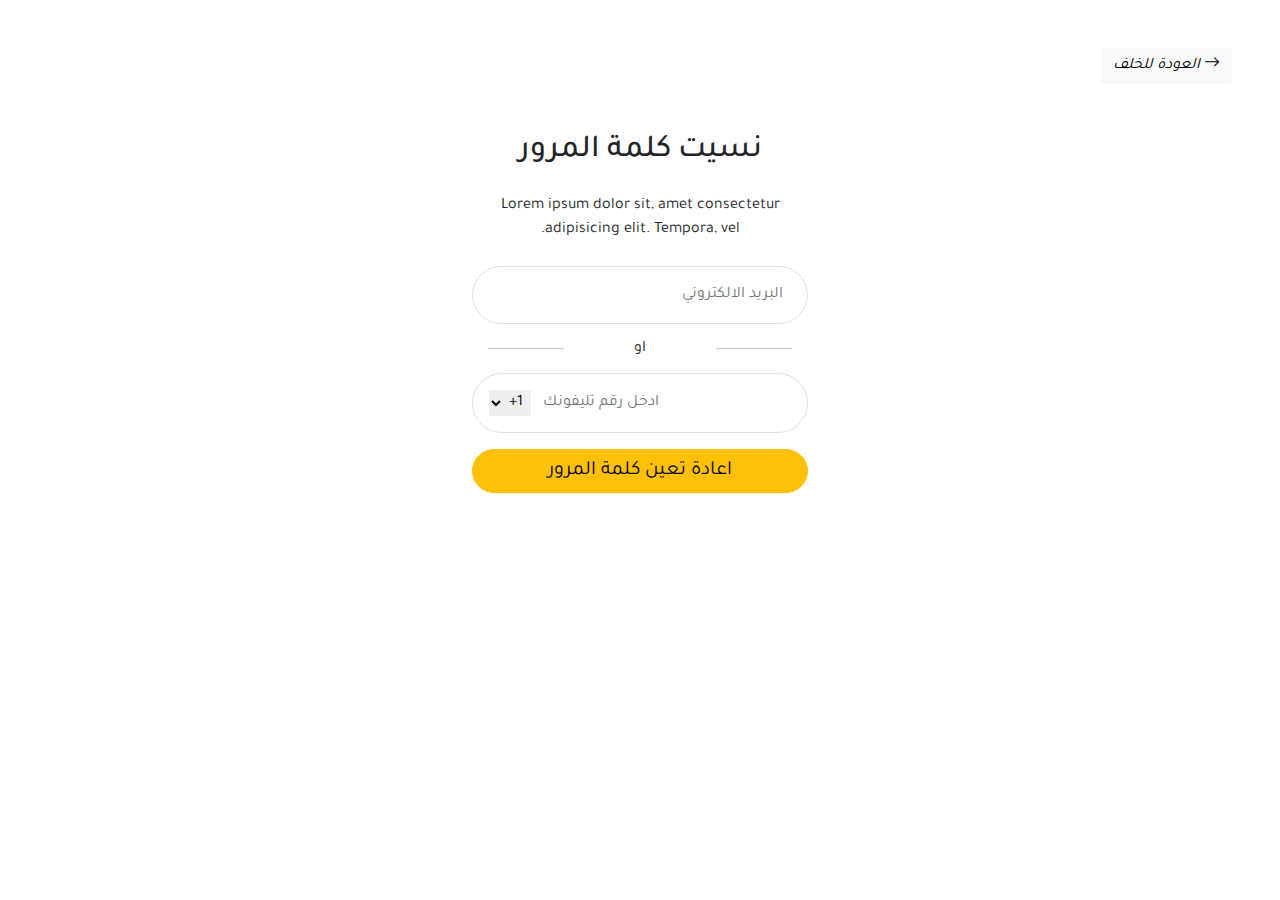
==== html/forget-password.html @ 87e1bd25 "dd(3)" ====
<!DOCTYPE html>
<html lang="en">
  <head>
    <meta charset="UTF-8" />
    <meta http-equiv="X-UA-Compatible" content="IE=edge" />
    <meta name="viewport" content="width=device-width, initial-scale=1.0" />
    <link
      rel="stylesheet"
      href="https://cdn.jsdelivr.net/npm/bootstrap-icons@1.9.1/font/bootstrap-icons.css"
    />

    <link rel="stylesheet" href="/css/bootstrap.min.css" />
    <link rel="stylesheet" href="/css/bootstrap.rtl.min.css" />
    <link rel="stylesheet" href="/css/all.min.css" />
    <link rel="stylesheet" href="/css/style.css" />
    <link rel="stylesheet" href="/css/shop.css" />

    <title>Document</title>
  </head>
  <body>
    <header></header>
    <main>
      <div class="mx-lg-5 mt-lg-5">
        <button class="btn btn-light border-0">
          <i class="bi bi-arrow-right"> العودة للخلف </i>
        </button>
      </div>
      <section class="container pt-5 text-center login-section">
        <div class="mb-4">
          <h2>نسيت كلمة المرور</h2>
          <p class="pt-3 m-auto">
            Lorem ipsum dolor sit, amet consectetur adipisicing elit. Tempora,
            vel.
          </p>
        </div>
        <div class="email-Box text-center">
          <input
            type="email"
            name="email"
            id="email"
            placeholder="البريد الالكتروني"
            class="py-3 text-start px-4 border rounded-pill"
          />
        </div>
        <small class="text-danger m-3" hidden id="emailValigd">dffd</small>
        <div
          class="d-flex align-items-center justify-content-between px-3 py-2"
        >
          <hr class="w-25" />
          <span> او</span>
          <hr class="w-25" />
        </div>
        <div class="border pe-3 text-end py-3 rounded-pill">
          <input
            type="tel"
            name="telephon"
            id="telephon"
            class="border-0 ps-2"
            placeholder="ادخل رقم تليفونك"
          />
          <select name="" id="" class="border-0 p-1">
            <option value="1">1+</option>
          </select>
        </div>
        <div class="mt-3 mb-lg-5">
          <button class="btn btn-warning rounded-pill fs-5" id="loginBtn">
            اعادة تعين كلمة المرور
          </button>
        </div>
      </section>
    </main>
    <footer></footer>

    <script src="/js/bootstrap.bundle.min.js"></script>
  </body>
</html>
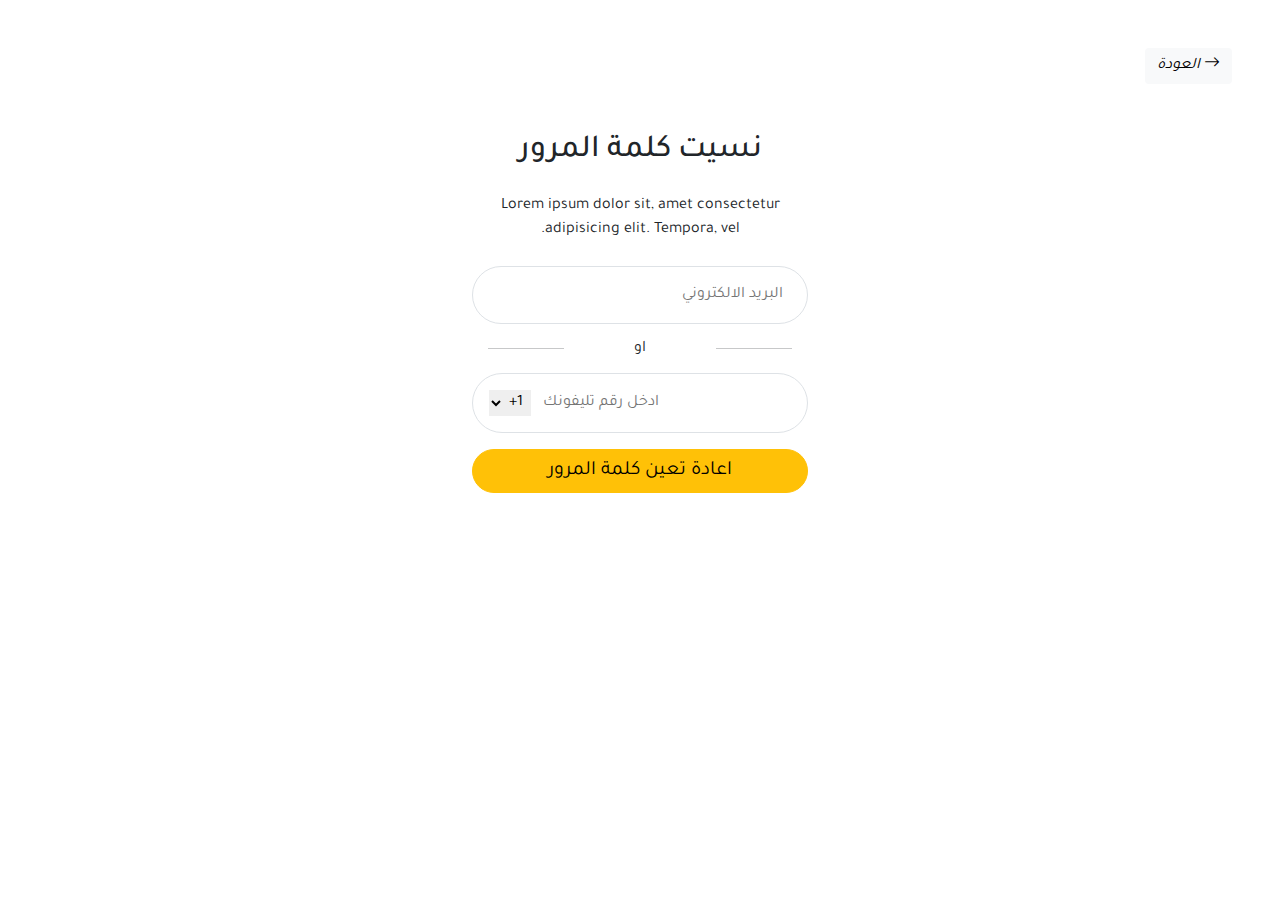
==== commit 68a8b6ac: "home-page-23/10" ====
--- a/html/forget-password.html
+++ b/html/forget-password.html
@@ -1,76 +1,63 @@
 <!DOCTYPE html>
 <html lang="en">
-  <head>
-    <meta charset="UTF-8" />
-    <meta http-equiv="X-UA-Compatible" content="IE=edge" />
-    <meta name="viewport" content="width=device-width, initial-scale=1.0" />
-    <link
-      rel="stylesheet"
-      href="https://cdn.jsdelivr.net/npm/bootstrap-icons@1.9.1/font/bootstrap-icons.css"
-    />
 
-    <link rel="stylesheet" href="/css/bootstrap.min.css" />
-    <link rel="stylesheet" href="/css/bootstrap.rtl.min.css" />
-    <link rel="stylesheet" href="/css/all.min.css" />
-    <link rel="stylesheet" href="/css/style.css" />
-    <link rel="stylesheet" href="/css/shop.css" />
+<head>
+  <meta charset="UTF-8" />
+  <meta http-equiv="X-UA-Compatible" content="IE=edge" />
+  <meta name="viewport" content="width=device-width, initial-scale=1.0" />
+  <link rel="stylesheet" href="https://cdn.jsdelivr.net/npm/bootstrap-icons@1.9.1/font/bootstrap-icons.css" />
 
-    <title>Document</title>
-  </head>
-  <body>
-    <header></header>
-    <main>
-      <div class="mx-lg-5 mt-lg-5">
-        <button class="btn btn-light border-0">
-          <i class="bi bi-arrow-right"> العودة للخلف </i>
+  <link rel="stylesheet" href="/css/bootstrap.min.css" />
+  <link rel="stylesheet" href="/css/bootstrap.rtl.min.css" />
+  <link rel="stylesheet" href="/css/all.min.css" />
+  <link rel="stylesheet" href="/css/style.css" />
+  <link rel="stylesheet" href="/css/shop.css" />
+
+  <title>Document</title>
+</head>
+
+<body>
+  <header></header>
+  <main>
+    <div class="mx-lg-5 mt-lg-5">
+      <button class="btn btn-light border-0">
+        <i class="bi bi-arrow-right"> العودة </i>
+      </button>
+    </div>
+    <section class="container pt-5 text-center login-section">
+      <div class="mb-4">
+        <h2>نسيت كلمة المرور</h2>
+        <p class="pt-3 m-auto">
+          Lorem ipsum dolor sit, amet consectetur adipisicing elit. Tempora,
+          vel.
+        </p>
+      </div>
+      <div class="email-Box text-center">
+        <input type="email" name="email" id="email" placeholder="البريد الالكتروني"
+          class="py-3 text-start px-4 border rounded-pill" />
+      </div>
+      <small class="text-danger m-3" hidden id="emailValigd">dffd</small>
+      <div class="d-flex align-items-center justify-content-between px-3 py-2">
+        <hr class="w-25" />
+        <span> او</span>
+        <hr class="w-25" />
+      </div>
+      <div class="border pe-3 text-end py-3 rounded-pill">
+        <input type="tel" name="telephon" id="telephon" class="border-0 ps-2" placeholder="ادخل رقم تليفونك" />
+        <select name="" id="" class="border-0 p-1">
+          <option value="1">1+</option>
+        </select>
+      </div>
+      <div class="mt-3 mb-lg-5">
+        <button class="btn btn-warning rounded-pill fs-5" id="loginBtn">
+          اعادة تعين كلمة المرور
         </button>
       </div>
-      <section class="container pt-5 text-center login-section">
-        <div class="mb-4">
-          <h2>نسيت كلمة المرور</h2>
-          <p class="pt-3 m-auto">
-            Lorem ipsum dolor sit, amet consectetur adipisicing elit. Tempora,
-            vel.
-          </p>
-        </div>
-        <div class="email-Box text-center">
-          <input
-            type="email"
-            name="email"
-            id="email"
-            placeholder="البريد الالكتروني"
-            class="py-3 text-start px-4 border rounded-pill"
-          />
-        </div>
-        <small class="text-danger m-3" hidden id="emailValigd">dffd</small>
-        <div
-          class="d-flex align-items-center justify-content-between px-3 py-2"
-        >
-          <hr class="w-25" />
-          <span> او</span>
-          <hr class="w-25" />
-        </div>
-        <div class="border pe-3 text-end py-3 rounded-pill">
-          <input
-            type="tel"
-            name="telephon"
-            id="telephon"
-            class="border-0 ps-2"
-            placeholder="ادخل رقم تليفونك"
-          />
-          <select name="" id="" class="border-0 p-1">
-            <option value="1">1+</option>
-          </select>
-        </div>
-        <div class="mt-3 mb-lg-5">
-          <button class="btn btn-warning rounded-pill fs-5" id="loginBtn">
-            اعادة تعين كلمة المرور
-          </button>
-        </div>
-      </section>
-    </main>
-    <footer></footer>
+    </section>
+  </main>
+  <footer></footer>
 
-    <script src="/js/bootstrap.bundle.min.js"></script>
-  </body>
-</html>
+  <script src="/js/bootstrap.bundle.min.js"></script>
+</body>
+
+</html>--- a/css/style.css
+++ b/css/style.css
@@ -1,24 +1,32 @@
 @import url('https://cdn.jsdelivr.net/npm/bootstrap-icons@1.9.1/font/bootstrap-icons.css');
-/* @import '/fonts/BAHIJ_THESANSARABIC-BLACK.TTF';
-@import '/fonts/BAHIJ_THESANSARABIC-BOLD.TTF';
-@import '/fonts/BAHIJ_THESANSARABIC-EXTRABOLD.TTF';
-@import '/fonts/BAHIJ_THESANSARABIC-EXTRALIGHT.TTF';
-@import '/fonts/BAHIJ_THESANSARABIC-LIGHT.TTF';
-@import '/fonts/BAHIJ_THESANSARABIC-PLAIN.TTF';
-@import '/fonts/BAHIJ_THESANSARABIC-SEMIBOLD.TTF';
-@import '/fonts/BAHIJ_THESANSARABIC-SEMILIGHT.TTF'; */
 @import url('https://fonts.googleapis.com/css2?family=Tajawal&display=swap%27');
 /* globel class */
 body {
- font-family: 'Tajawal', sans-serif;
+  font-family: 'Tajawal', sans-serif;
+}
+.span-text {
+  font-size: 13px;
+  line-height: 5px;
+}
+.icon-div {
+  width: 40px;
+  height: 40px;
+  border-radius: 50%;
+  background-color: #fff;
+  display: flex;
+  justify-content: center;
+  align-items: center;
+  cursor: pointer;
+  z-index: 99;
 }
 .swiper-container {
   width: 100%;
-  height: 90%;
+  height: 100%;
   direction: ltr;
 }
 
 .swiper-slide {
+  background-color: #f3f3f3;
   text-align: center;
   font-size: 18px;
   width: 100%;
@@ -44,14 +52,15 @@
   height: 100%;
   object-fit: cover;
 }
-
-.layer {
-  position: absolute;
-  top: 0;
-  bottom: 0;
-  left: 0;
-  right: 0;
-}
+.slide-img {
+  padding: 20px;
+}
+.slide-img img {
+  width: 100%;
+  height: 300px;
+  object-fit: cover;
+}
+
 .bg-f3 {
   background-color: #f3f3f3;
 }
@@ -143,6 +152,40 @@
   left: -20px;
   top: 50%;
 }
+.cartegre-list {
+  width: 60px;
+}
+.badges {
+  position: absolute;
+  top: 0;
+  right: 0;
+}
+
+.new {
+  width: 90px;
+}
+.sold {
+  width: 100%;
+  left: 0;right: 0;
+}
+.cartegre-list {
+  cursor: pointer;
+}
+.cartegre-list::after {
+  content: '';
+  position: absolute;
+  width: 50px;
+  height: 50px;
+  background-color: rgba(195, 193, 193, 0.315);
+  top: -15px;
+  right: -10px;
+  border-radius: 50%;
+  /* transform: translateY(-50%); */
+}
+.cartegre-list:hover.cartegre-list::after {
+  background-color: #f0c000;
+  z-index: -1;
+}
 .img-container::after {
   content: '';
   width: 50px;
@@ -156,6 +199,7 @@
 }
 .yallow::after {
   background-color: #f0c000;
+  z-index: -1;
 }
 .listItem {
   overflow-x: auto;
@@ -187,16 +231,24 @@
 .test {
   line-height: 0.5px;
 }
-.swiper-btn{
+.swiper-btn {
   position: absolute;
   justify-content: space-between;
   top: 40%;
-  left: 0;right: 0;
+  left: 0;
+  right: 0;
   z-index: 999;
   transform: translatey(-50%);
-
-}
-
+}
+.card-icon {
+  display: none;
+}
+.item:hover .card-icon {
+  display: flex;
+}
+.email-input input {
+  width: 300px;
+}
 
 @media screen and (max-width: 600px) {
   nav {
@@ -207,12 +259,25 @@
   }
   nav a:not(.hero-menu-link) {
     color: #000 !important;
+  }
+  .slider {
+    margin-top: 70px;
+  }
+  .mobil-slider img{
+    height:400px;
   }
   .swiper-container {
     width: 100%;
     direction: ltr;
     margin-top: 30px;
   }
+  /* .textPosition button {
+    width: 30px;
+    height: 30px;
+    display: flex;
+    justify-content: center;
+    align-items: center;
+  } */
 
   .activeLine:focus:after {
     width: 25%;
@@ -220,19 +285,20 @@
     left: 0;
     /* transform: translatex(-50%); */
   }
-  
-  .hero-menu {
-    top: 100%;
-    z-index: 999;
-    height: 30vh;
-    overflow-y: scroll;
-  }
-  .hero-menu::-webkit-scrollbar {
-    width: 0;
-  }
+  .textPosition button {
+    width: 30px;
+    height: 30px;
+    display: flex;
+    justify-content: center;
+    align-items: center;
+  }
+
 
   .footer-Img img {
     height: 200px;
+  }
+  .footer-Img h3{
+    font-size: 16px;
   }
   .emailbox {
     top: 0;
@@ -252,6 +318,12 @@
   }
   nav a:not(.hero-menu-link) {
     color: #000 !important;
+  }
+  .slider {
+    margin-top: 70px;
+  }
+  .mobil-slider img{
+    height:400px;
   }
 
   .activeLine:focus:after {
@@ -259,19 +331,21 @@
     bottom: 0;
     left: 0;
   }
-  .hero-menu {
-    top: 100%;
-    z-index: 999;
-    height: 30vh;
-    overflow-y: scroll;
-  }
-  .hero-menu::-webkit-scrollbar {
-    width: 0;
+  .textPosition button {
+    width: 30px;
+    height: 30px;
+    display: flex;
+    justify-content: center;
+    align-items: center;
   }
 
   .footer-Img img {
     height: 200px;
   }
+  .footer-Img h3{
+    font-size: 16px;
+  }
+
   .emailbox {
     top: 0;
     transform: translateY(0);
@@ -294,6 +368,25 @@
     right: 80%;
     top: 85%;
   }
+  .textPosition button {
+    width: 30px;
+    height: 30px;
+    display: flex;
+    justify-content: center;
+    align-items: center;
+  }
+  .mobil-slider img{
+    height:400px;
+  }
+  .slider {
+    margin-top: 70px;
+  }
+
+
+  #showMore{
+    width: 120px;
+  }
+
   .footer-Img img {
     height: 200px;
   }
@@ -304,7 +397,8 @@
     align-items: center;
   }
   .email-input input,
-  button {
-    width: 50%;
-  }
-}
+  .email-input button {
+    width: 100%;
+
+  }
+}
